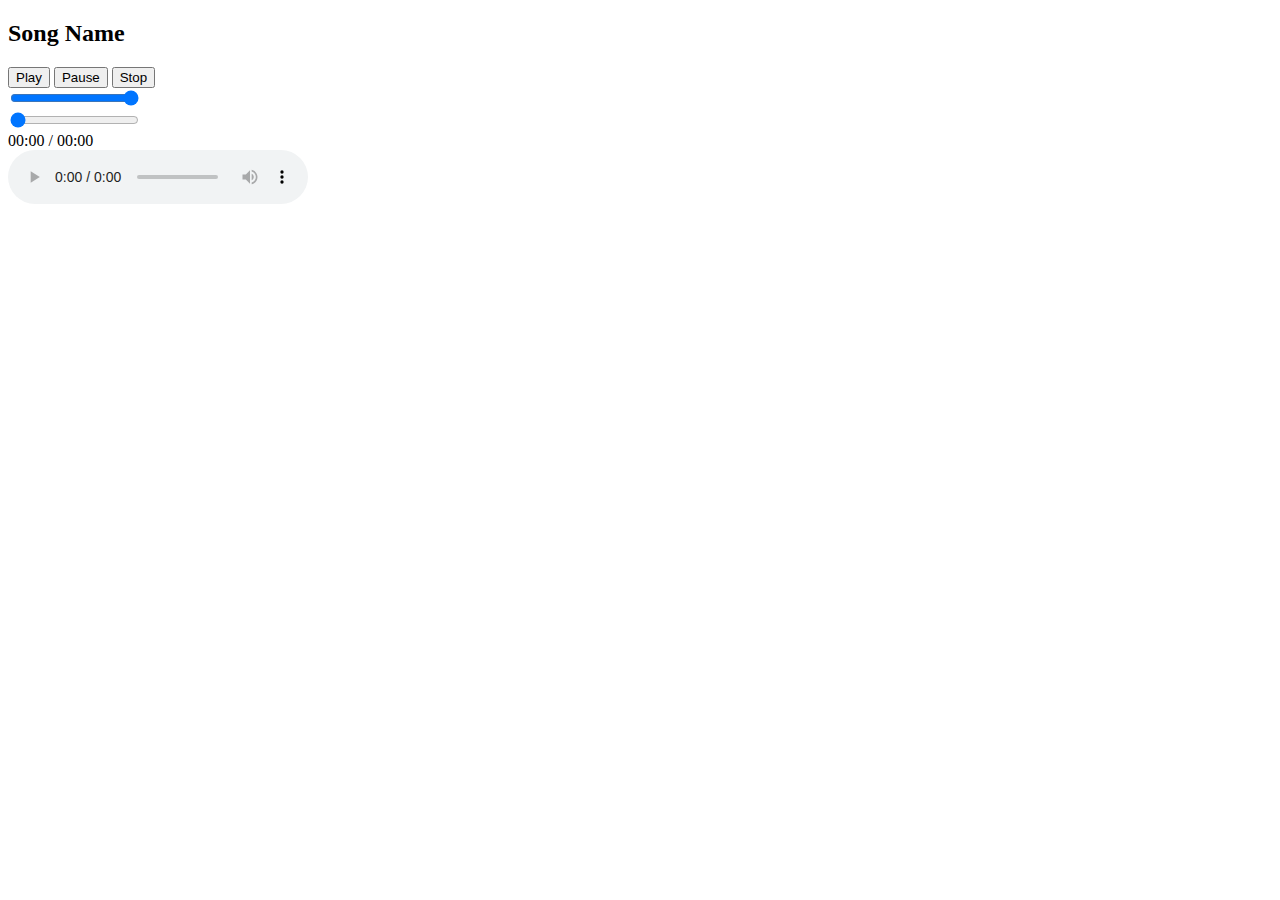
==== new.html @ b9ecb627 "Create new.html" ====
<!DOCTYPE html>
<html lang="en">
<head>
    <meta charset="UTF-8">
    <meta name="viewport" content="width=device-width, initial-scale=1.0">
    <title>Awesome Audio Player</title>
    <link rel="stylesheet" href="styles.css">
</head>
<body>
    <div class="audio-player">
        <div class="player">
            <div class="thumbnail" style="background-image: url('thumbline.jpg')"></div>
            <h2 class="song-title">Song Name</h2>
            <div class="audio-controls">
                <button id="playButton">Play</button>
                <button id="pauseButton">Pause</button>
                <button id="stopButton">Stop</button>
            </div>
            <div class="control-bar">
            
                <div class="sound-bar" id="soundBar">
                    <input type="range" id="volumeRange" min="0" max="100" value="100">
                </div>
            </div>
            <div class="playback-bar">
                
                <input type="range" id="playbackRange" min="0" max="100" value="0">
            </div>

            <div class="playback-timer">00:00 / 00:00</div>
            <audio id="audioPlayer" controls></audio>
        </div>

        
        <div class="dots-container">
            <footer class="footer">
                <div class="nav-bar" id="navBar"></div>
            </footer>
            <div class="song-list" id="songList">
                <!-- Song list will be dynamically populated here -->
            </div>
        </div>
    </div>
    <script src="script.js"></script>
</body>
</html>
---- styles.css ----
.container {
    max-width: 600px;
    margin: 0 auto;
    text-align: center;
}

#playlist {
    list-style: none;
    padding: 0;
}

#playlist li {
    cursor: pointer;
}

#playlist li:hover {
    background-color: #f0f0f0;
}
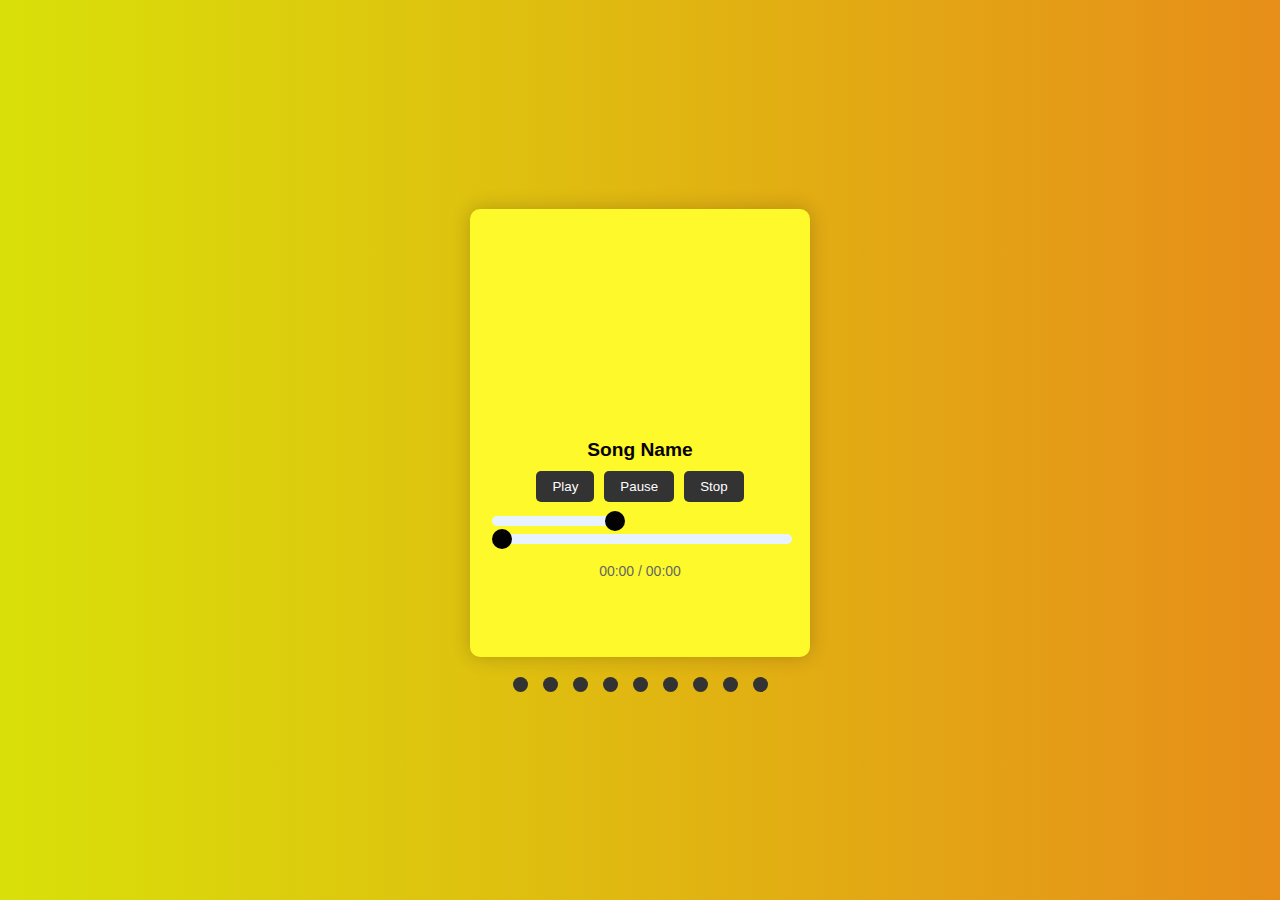
==== commit be4b0623: "Update new.html" ====
--- a/new.html
+++ b/new.html
@@ -4,7 +4,7 @@
     <meta charset="UTF-8">
     <meta name="viewport" content="width=device-width, initial-scale=1.0">
     <title>Awesome Audio Player</title>
-    <link rel="stylesheet" href="styles.css">
+    <link rel="stylesheet" href="new.css">
 </head>
 <body>
     <div class="audio-player">
@@ -41,6 +41,6 @@
             </div>
         </div>
     </div>
-    <script src="script.js"></script>
+    <script src="new.js"></script>
 </body>
 </html>
--- a/new.css
+++ b/new.css
@@ -0,0 +1,241 @@
+body {
+    font-family: Arial, sans-serif;
+    margin: 0;
+    padding: 0;
+}
+
+.audio-player {
+    display: flex;
+    flex-direction: column;
+    align-items: center;
+    justify-content: center;
+    min-height: 100vh;
+    background-color: linear-gradiant();
+    background: linear-gradient(to right, #d9e009, #e78e19);
+}
+
+.player {
+    position: relative;
+    width: 300px;
+    padding: 20px;
+    background-color: #fdf92a;
+    border-radius: 10px;
+    box-shadow: 0 0 20px rgba(0, 0, 0, 0.2);
+    text-align: center;
+}
+
+.thumbnail {
+    width: 100%;
+    height: 200px;
+    background-size: cover;
+    background-position: center;
+    border-radius: 10px;
+    margin-bottom: 10px;
+}
+
+.song-title {
+    margin: 0;
+    color: #070202;
+    font-size: 1.2rem;
+}
+
+.audio-controls {
+    margin-top: 10x;
+}
+
+/* Styling the audio player controls */
+audio::-webkit-media-controls {
+    display: none;
+    ;
+}
+
+.audio-controls {
+    display: flex;
+    justify-content: center;
+}
+
+.audio-controls button {
+    background-color: #2e3233f1;
+    color: #cd7676;
+    border: none;
+    padding: 8px 16px;
+    margin: 0 5px;
+    border-radius: 5px;
+    cursor: pointer;
+}
+
+.audio-controls button:hover {
+    background-color: #555;
+}
+
+.song-list {
+    display: none;
+    text-align: center;
+    font-family: 'Courier New', Courier, monospace;
+    border: 1px solid rgb(162, 146, 186);
+    width: 200px;
+    max-width: 600px;
+    margin-top: 20px;
+}
+
+.song-list.active {
+    display: block;
+}
+
+.nav-bar {
+    display: flex;
+    flex-wrap: wrap;
+    gap: 5px;
+    justify-content: center;
+}
+
+.dots {
+    width: 15px;
+    height: 15px;
+    background-color: #333;
+    border-radius: 50%;
+    cursor: pointer;
+    margin: 0 5px;
+}
+/* Your existing CSS styles */
+
+/* Your existing CSS styles */
+
+.dots-container {
+    display: flex;
+    flex-direction: column;
+    align-items: center;
+}
+
+.footer {
+    margin-top: 20px;
+}
+
+.song-list {
+    display: none;
+    max-width: 600px;
+    margin-top: 10px;
+    padding: 10px;
+    background-color: #f5f5f5;
+    border-radius: 5px;
+    box-shadow: 0 0 10px rgba(0, 0, 0, 0.1);
+}
+
+.song-list.active {
+    display: block;
+}
+
+.song-list-item {
+    margin-bottom: 5px;
+    font-size: 14px;
+}
+
+/* Your existing CSS styles */
+
+.audio-controls {
+    margin-top: 10px;
+}
+
+.audio-controls button {
+    background-color: #333;
+    color: #fff;
+    border: none;
+    padding: 8px 16px;
+    margin: 0 5px;
+    border-radius: 5px;
+    cursor: pointer;
+}
+
+.audio-controls button:hover {
+    background-color: #555;
+}
+
+.dots-container {
+    display: flex;
+    flex-direction: column;
+    align-items: center;
+}
+
+.footer {
+    margin-top: 20px;
+}
+
+.song-list {
+    display: none;
+    max-width: 600px;
+    margin-top: 10px;
+    padding: 10px;
+    background-color: #f5f5f5;
+    border-radius: 5px;
+    box-shadow: 0 0 10px rgba(0, 0, 0, 0.1);
+}
+
+.song-list.active {
+    display: block;
+}
+
+.song-list-item {
+    margin-bottom: 5px;
+    padding: 5px;
+    background-color: #ddd;
+    border-radius: 3px;
+    cursor: pointer;
+    transition: background-color 0.3s ease;
+}
+
+.song-list-item:hover {
+    background-color: #ccc;
+}
+
+
+
+
+
+/* Your existing CSS styles */
+
+
+/* Your existing CSS styles */
+
+.control-bar {
+    display: flex;
+    align-items: center;
+    justify-content: space-between;
+    margin-top: 10px;
+}
+
+
+
+.sound-bar.show {
+    display: block;
+}
+
+.sound-bar input[type="range"],
+.playback-bar input[type="range"] {
+    width: 100%;
+    height: 10px;
+    
+    -webkit-appearance: none;
+    background-color: #e8f3ff;
+    border-radius: 5px;
+    outline: none;
+}
+
+.sound-bar input[type="range"]::-webkit-slider-thumb,
+.playback-bar input[type="range"]::-webkit-slider-thumb {
+    -webkit-appearance: none;
+    width: 20px;
+    height: 20px;
+    background-color: #030202;
+    border-radius: 10px;
+    
+    cursor: pointer;
+}
+
+.playback-timer {
+    margin-top: 15px;
+    text-align: center;
+    font-size: 14px;
+    color: #666;
+}
+
+
